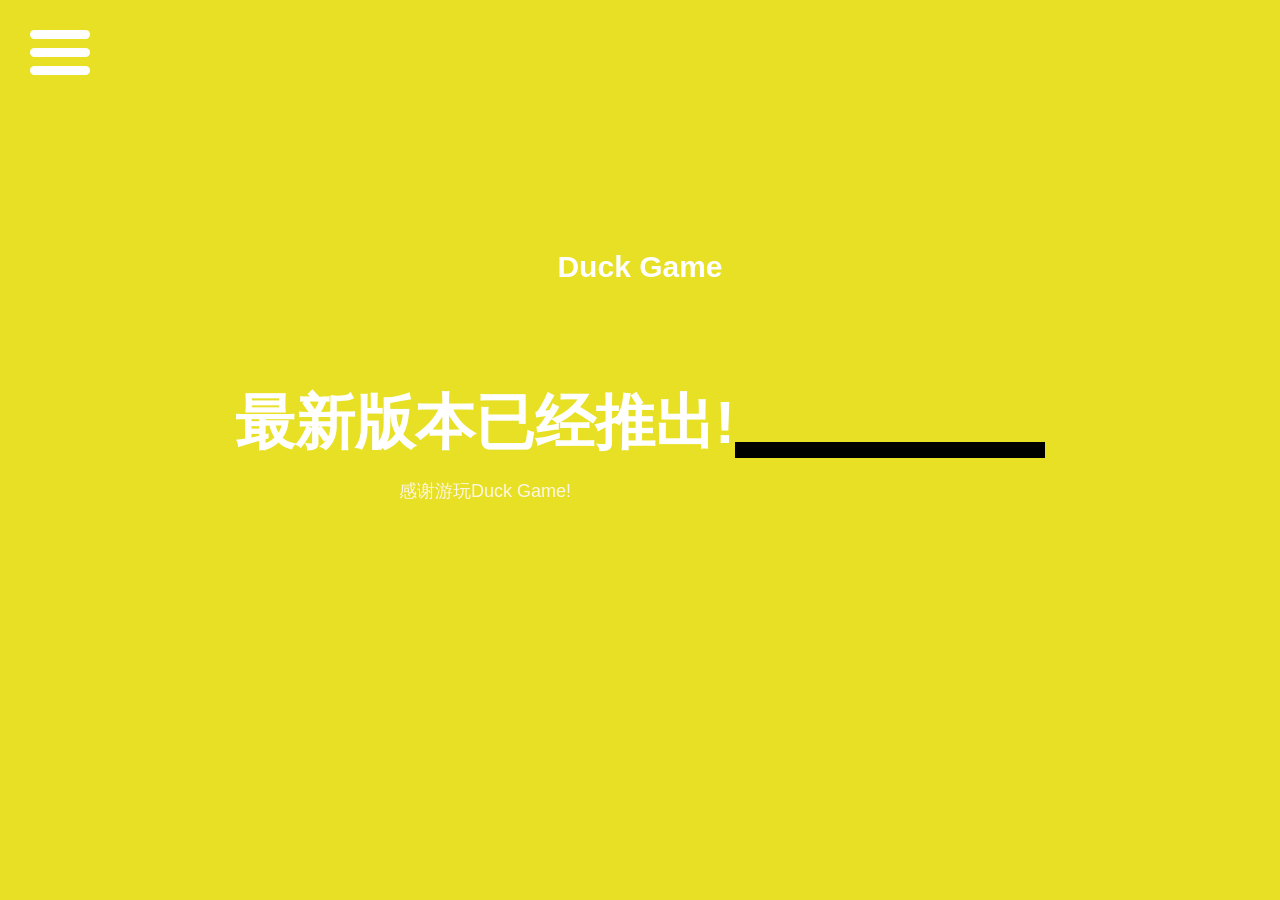
==== index.html @ 3a25ac13 "Update index.html" ====
<!DOCTYPE html>
<html lang="zh-Hans">

<head>
    <meta charset="UTF-8">
    <meta name="viewport" content="width=device-width, initial-scale=1.0">
    <title>Duck Game</title>
    <meta name="description" content="Duck Game游戏官网">
    <meta name="keywords" content="Duck,Game,Duck Game,Duck游戏,Duck Game游戏,Duck游戏官网,Duck Game游戏官网,不太智慧的史蒂夫,_TMT_">
    <link rel="icon" href="https://github.com/Not-clever-Steve/Duck-Game/blob/main/icon.png" type="image/x-icon">
    <link rel="stylesheet" href="style.css">
</head>

<body>
    <header>
    <div class="channel">
        Duck Game
    </div>
    <div class="menu_container">
        <input type="checkbox" name="open" id="open">
        <label for="open" class="bt">
            <span></span>
            <span></span>
            <span></span>
        </label>
        <ul class="menu">
            <li style="--i:1">
                <a href="/index.html">
                    主页
                </a>
            </li>
            <li style="--i:2">
                <a href="/关于我们/index.html">
                    关于我们
                </a>
            </li>
            <li style="--i:3">
                <a href="/最新消息/index.html">
                    最新消息
                </a>
            </li>
            <li style="--i:4">
                <a href="/下载/index.html">
                    马上下载
                </a>
            </li>
            <li style="--i:5">
                <a href="#">
                    在线游玩
                </a>
            </li>
        </ul>
    </div>
        </header>
        <main>
        <section class="home">
        <h2>最新版本已经推出!</h2>
        <p>感谢游玩Duck Game!</p>
        </section>
        </main>
        <footer>
            <section class="footer">
            <p>Copyright © 2025 Duck Game All Right Reserved.</p>
            </section>
        </footer>
</body>
</html>
---- style.css ----
:root {
    --background-color: #e7e025;
    --border-color    : #7591AD;
    --text-color      : #34495e;
    --color1          : #EC3E27;
    --color2          : #fd79a8;
    --color3          : #0984e3;
    --color4          : #00b894;
    --color5          : #fdcb6e;
    --color6          : #e056fd;
    --color7          : #F97F51;
    --color8          : #BDC581;
}


* {
    margin : 0;
    padding: 0;
}

html {
    font-size: 14px;
}

.home {
        color:white;
        height:85vh;
        background-repeat: no-repeat;
        background-position: center;
        display:flex;
        flex-direction:column;
        align-items: center;
        justify-content: center;
}
.home h2 {
     font-size:60px;
}
.home p {
     color:#fef7e6;
     font-size:18px;
     margin:15px 0;
}

body {
    width           : 100vw;
    height          : 100vh;
    background-color: var(--background-color);
    display         : flex;
    justify-content : center;
    align-items     : center;
    font-family     : 'Montserrat', sans-serif, Arial, 'Microsoft Yahei';
}

.channel {
    position   : absolute;
    width      : 80%;
    text-align : center;
    top        : 50%;
    left       : 50%;
    transform  : translate(-50%, -200px);
    font-size  : 30px;
    font-weight: bold;
    color      : #fff;
}

.menu_container {
    position: absolute;

    top : 0;
    left: 0;

    z-index    : 9999;
    user-select: none;
}

.menu_container input {
    position: absolute;
    top     : -1100px;
    left    : -1400px;
    opacity : 0;
}

.menu_container .bt {
    position: absolute;
    top     : 30px;
    left    : 30px;

    width : 60px;
    height: 45px;

    z-index: 999;

    cursor: pointer;

    display        : flex;
    justify-content: space-between;
    flex-direction : column;
}

.menu_container .bt span {
    position: relative;

    display: block;

    width : 100%;
    height: 9px;

    left: 0;

    border-radius   : 9px;
    background-color: #fff;

    opacity: 1;

    transition: all 0.5s ease-in-out;
}

.menu_container input:checked~.bt span {
    background-color: #666;
}

.menu_container input:checked~.bt span:nth-child(1) {
    transform: translateY(18px) rotate(-135deg);
}

.menu_container input:checked~.bt span:nth-child(2) {
    transform: translateX(60px);
    opacity  : 0;
}

.menu_container input:checked~.bt span:nth-child(3) {
    transform: translateY(-18px) rotate(135deg);
}

.menu_container .menu {
    position: absolute;

    top : 0;
    left: 0;

    padding-top: 150px;

    width : 300px;
    height: calc(100vh - 150px);

    transform: translateX(-100%);

    background-color: #ededed;

    list-style: none;

    transition: all 0.5s cubic-bezier(0.77, 0.2, 0.05, 1.0);
}

.menu_container input:checked~.menu {
    transform : translateX(0px);
    box-shadow: 0 5px 10px rgba(0, 0, 0, 0.5);
}

.menu_container .menu li {

    font-size: 24px;
    margin   : 10px 20px;

    transform: translateX(-50px);
    opacity  : 0;

    text-align: right;
}
.menu_container input:checked~.menu li{
    transition: all 0.2s ease-out calc(var(--i) * 80ms + 200ms);

    transform:  translateX(0px);
    opacity: 1;
}

.menu_container .menu a {
    display: block;

    padding-right: 20px;

    line-height: 60px;

    text-decoration: none;

    color           : #232323;
    background-color: #f1f1f1;

    transition: all 0.3s ease;

}

.menu_container .menu a:hover {
    color           : #f1f1f1;
    background-color: var(--background-color);
}

.footer {
    background-color: black;
    color: #000;
}
/* 响应式 */
@media screen and (max-width: 1000px) {
    .home h2 {
        font-size:40px;
    }
}
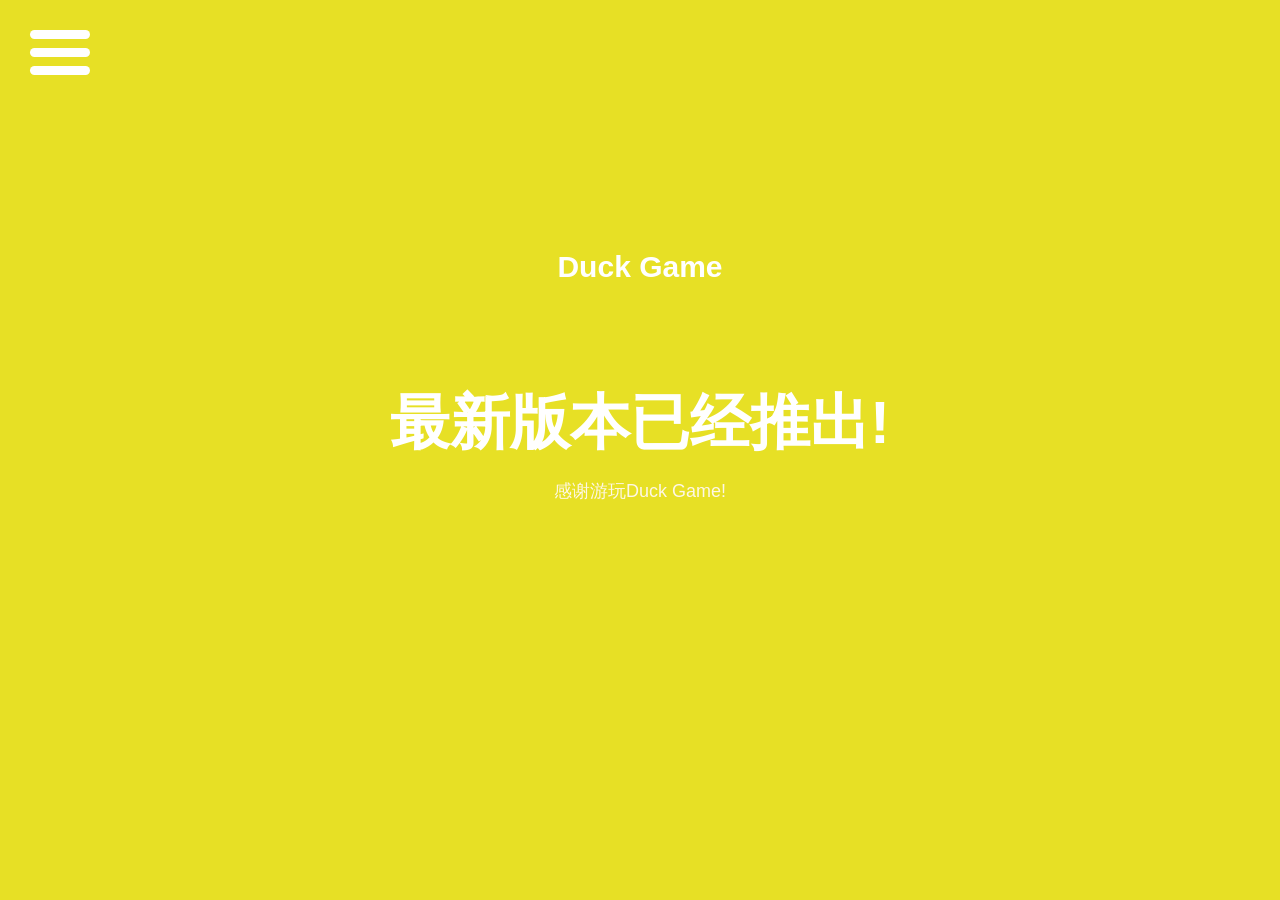
==== commit bdc0e499: "Update index.html" ====
--- a/index.html
+++ b/index.html
@@ -58,10 +58,5 @@
         <p>感谢游玩Duck Game!</p>
         </section>
         </main>
-        <footer>
-            <section class="footer">
-            <p>Copyright © 2025 Duck Game All Right Reserved.</p>
-            </section>
-        </footer>
 </body>
 </html>
--- a/style.css
+++ b/style.css
@@ -195,13 +195,9 @@
     background-color: var(--background-color);
 }
 
-.footer {
-    background-color: black;
-    color: #000;
-}
 /* 响应式 */
 @media screen and (max-width: 1000px) {
     .home h2 {
         font-size:40px;
     }
-}+}
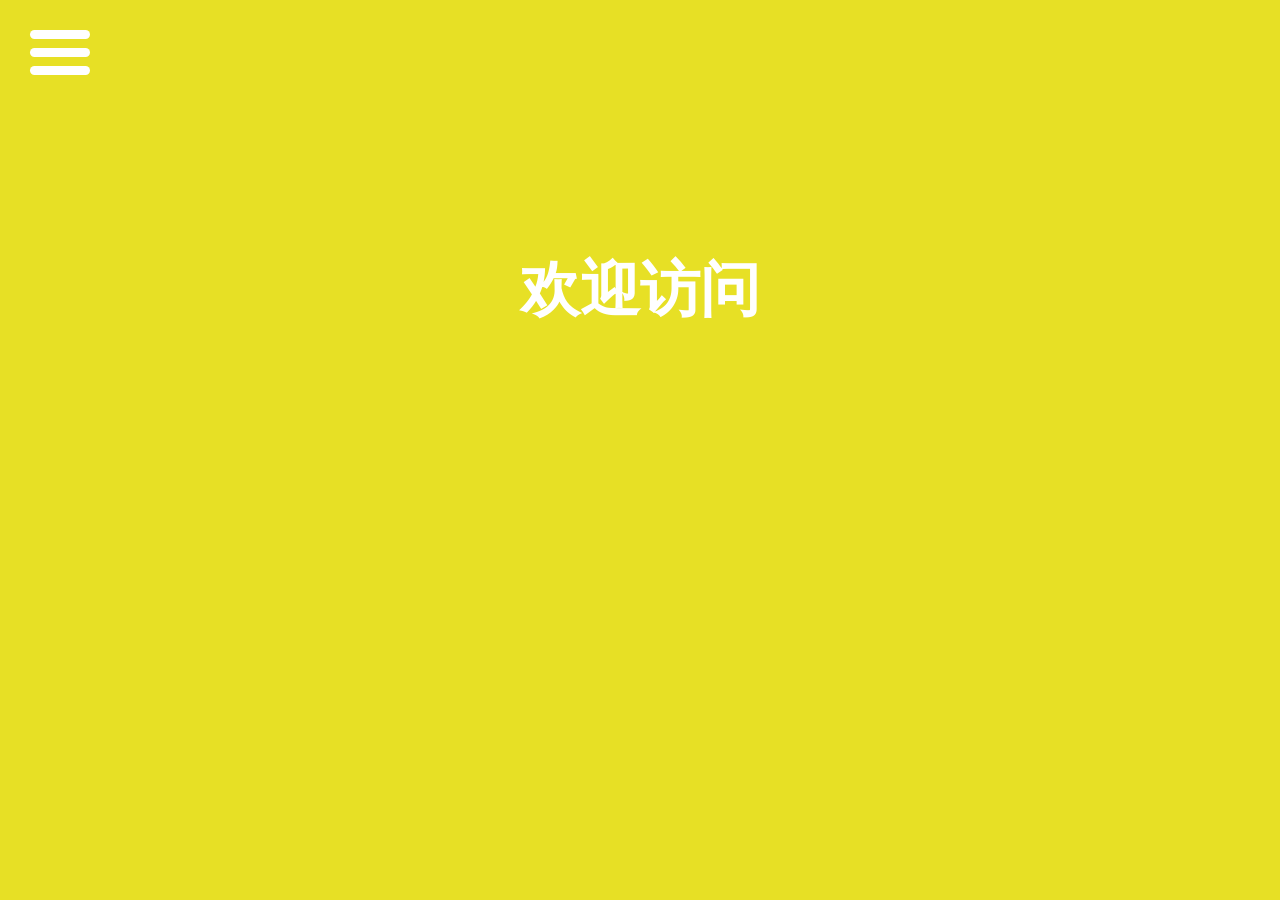
==== commit c5e3483b: "Add files via upload" ====
--- a/index.html
+++ b/index.html
@@ -4,59 +4,47 @@
 <head>
     <meta charset="UTF-8">
     <meta name="viewport" content="width=device-width, initial-scale=1.0">
-    <title>Duck Game</title>
-    <meta name="description" content="Duck Game游戏官网">
-    <meta name="keywords" content="Duck,Game,Duck Game,Duck游戏,Duck Game游戏,Duck游戏官网,Duck Game游戏官网,不太智慧的史蒂夫,_TMT_">
+    <title>NCS的个人博客</title>
     <link rel="icon" href="https://github.com/Not-clever-Steve/Duck-Game/blob/main/icon.png" type="image/x-icon">
     <link rel="stylesheet" href="style.css">
 </head>
 
 <body>
     <header>
-    <div class="channel">
-        Duck Game
-    </div>
-    <div class="menu_container">
-        <input type="checkbox" name="open" id="open">
-        <label for="open" class="bt">
-            <span></span>
-            <span></span>
-            <span></span>
-        </label>
-        <ul class="menu">
-            <li style="--i:1">
-                <a href="/index.html">
-                    主页
-                </a>
-            </li>
-            <li style="--i:2">
-                <a href="/关于我们/index.html">
-                    关于我们
-                </a>
-            </li>
-            <li style="--i:3">
-                <a href="/最新消息/index.html">
-                    最新消息
-                </a>
-            </li>
-            <li style="--i:4">
-                <a href="/下载/index.html">
-                    马上下载
-                </a>
-            </li>
-            <li style="--i:5">
-                <a href="#">
-                    在线游玩
-                </a>
-            </li>
-        </ul>
-    </div>
+        <div class="channel">
+            <h1>欢迎访问</h1>
+        </div>
+        <div class="menu_container">
+            <input type="checkbox" name="open" id="open">
+            <label for="open" class="bt">
+                <span></span>
+                <span></span>
+                <span></span>
+            </label>
+            <ul class="menu">
+                <li style="--i:1">
+                    <a href="./index.html">
+                        主页
+                    </a>
+                </li>
+                <li style="--i:2">
+                    <a href="./about/index.html">
+                        关于
+                    </a>
+                </li>
+                <li style="--i:3">
+                    <a href="./download/index.html">
+                        下载
+                    </a>
+                </li>
+                <img src="C:\Users\steve\Pictures\6\b6.png" alt="图片似乎跑走了..:P" width="200" height="200" style="position: relative; top: 95px; left: 47px;">
+            </ul>
+        </div>
         </header>
         <main>
-        <section class="home">
-        <h2>最新版本已经推出!</h2>
-        <p>感谢游玩Duck Game!</p>
-        </section>
-        </main>
+            <section class="home">
+
+            </section>
+        </main> 
 </body>
-</html>
+</html>
--- a/style.css
+++ b/style.css
@@ -177,7 +177,7 @@
 .menu_container .menu a {
     display: block;
 
-    padding-right: 20px;
+    padding-right: 105px;
 
     line-height: 60px;
 
